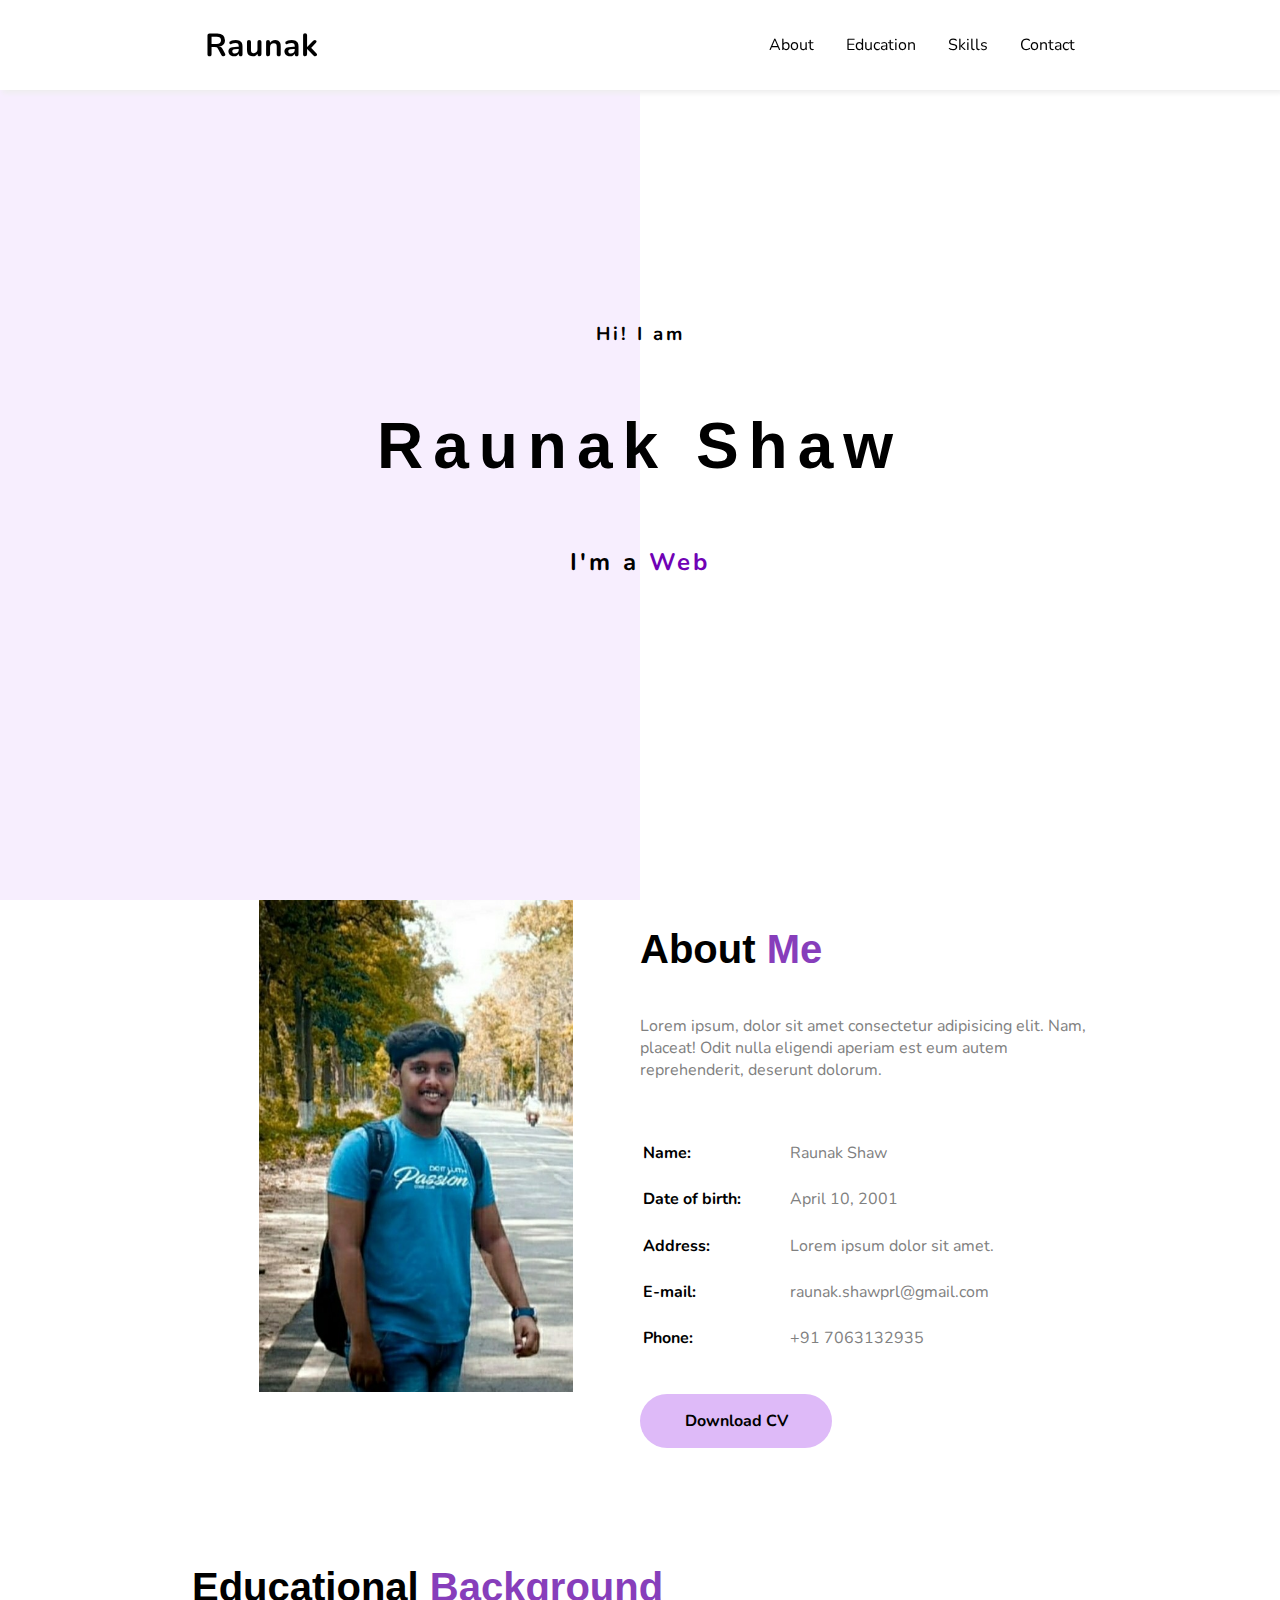
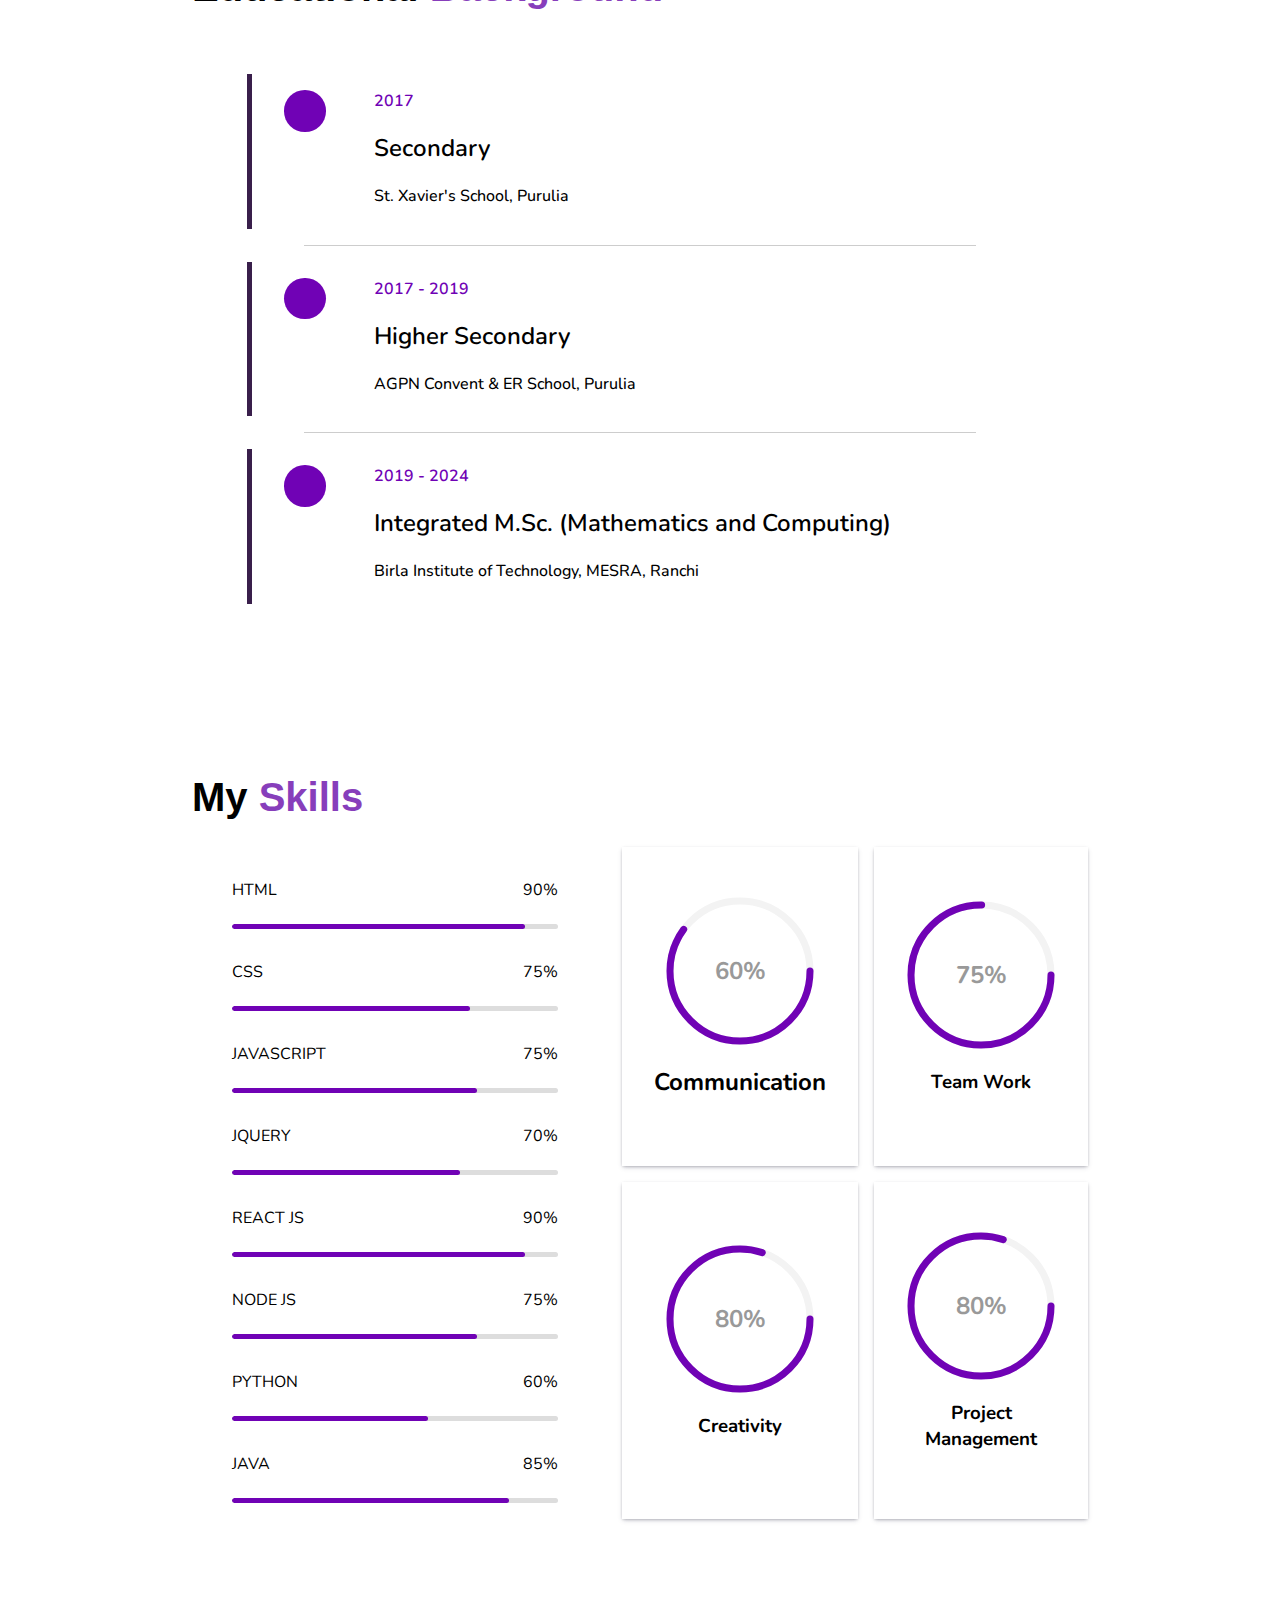
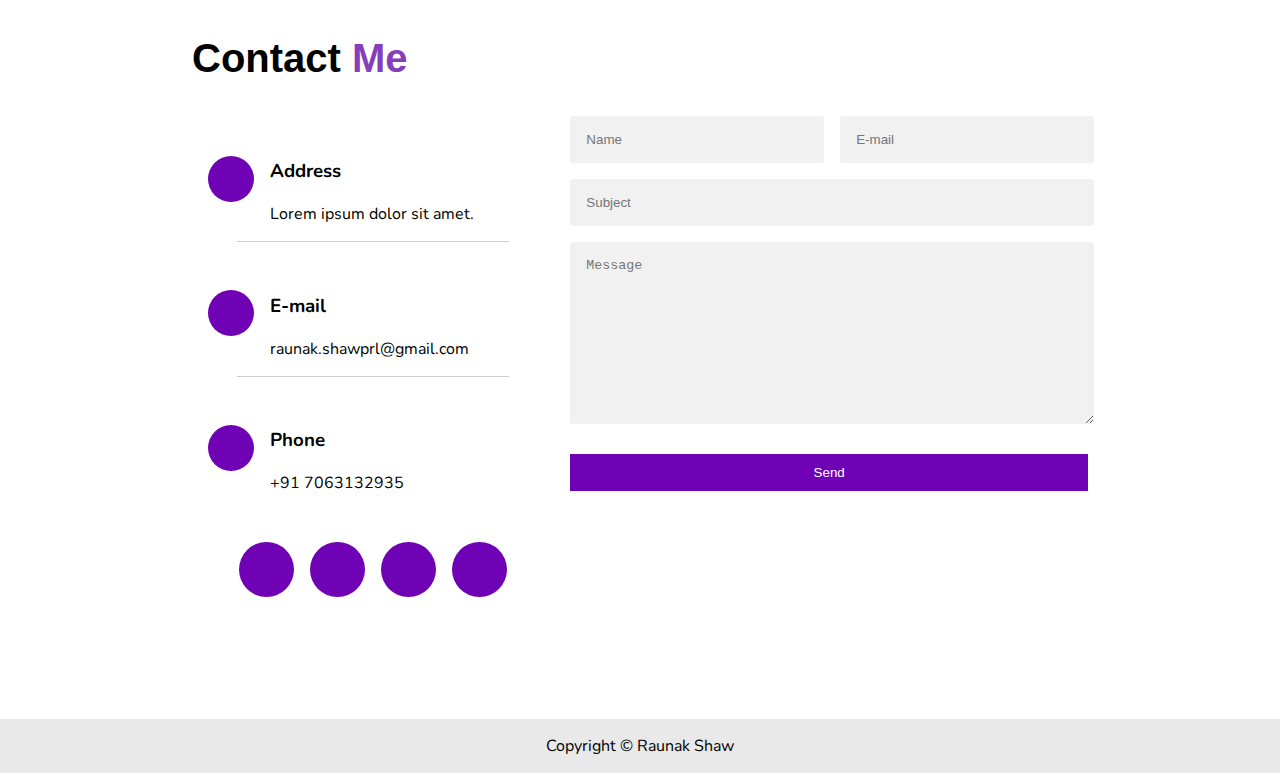
==== index.html @ cd726894 "Portfolio files upload" ====
<!DOCTYPE html>
<html lang="en">
  <head>
    <meta charset="UTF-8" />
    <meta http-equiv="X-UA-Compatible" content="IE=edge" />
    <meta name="viewport" content="width=device-width, initial-scale=1.0" />
    <link
      rel="stylesheet"
      href="https://pro.fontawesome.com/releases/v5.10.0/css/all.css"
      integrity="sha384-AYmEC3Yw5cVb3ZcuHtOA93w35dYTsvhLPVnYs9eStHfGJvOvKxVfELGroGkvsg+p"
      crossorigin="anonymous"
    />

    <link rel="stylesheet" href="assets/stylesheets/style.css" />
    <title>Raunak Shaw</title>
  </head>
  <body>
    <!-- Navbar -->
    <div class="navbar">
      <div class="inner">
        <h1><a href="#">Raunak</a></h1>
        <i class="fas fa-bars hamburger"></i>
      </div>
      <ul class="non-responsive">
        <li><a href="#about">About</a></li>
        <li><a href="#education">Education</a></li>
        <li><a href="#skills">Skills</a></li>
        <li><a href="#contact">Contact</a></li>
      </ul>

      <ul class="responsive">
        <li class="one"><a href="#about">About</a></li>
        <li class="two"><a href="#education">Education</a></li>
        <li class="three"><a href="#skills">Skills</a></li>
        <li class="four"><a href="#contact">Contact</a></li>
      </ul>
    </div>
    <!-- Hero section -->
    <div class="hero">
      <div class="inner">
        <h3>Hi! I am</h3>
        <h1>Raunak Shaw</h1>
        <h2>
          I'm a
          <span
            class="txt-type"
            data-wait="2000"
            data-words='["Web Developer", "Designer", "Student"]'
            style="color: #7002b5"
            ><u></u
          ></span>
        </h2>
      </div>
    </div>
    <!-- About section -->
    <div class="about" id="about">
      <div class="left">
        <img src="./assets/images/raunak-1.jpeg" alt="Model" />
      </div>
      <div class="right">
        <h1>About <span style="color: #873ebb">Me</span></h1>
        <p>
          Lorem ipsum, dolor sit amet consectetur adipisicing elit. Nam,
          placeat! Odit nulla eligendi aperiam est eum autem reprehenderit,
          deserunt dolorum.
        </p>
        <table>
          <tr>
            <td><b>Name:</b></td>
            <td style="padding: 0.7rem 0.5rem; color: gray">Raunak Shaw</td>
          </tr>
          <tr>
            <td><b>Date of birth:</b></td>
            <td style="padding: 0.7rem 0.5rem; color: gray">April 10, 2001</td>
          </tr>
          <tr>
            <td><b>Address:</b></td>
            <td style="padding: 0.7rem 0.5rem; color: gray">
              Lorem ipsum dolor sit amet.
            </td>
          </tr>
          <tr>
            <td><b>E-mail:</b></td>
            <td style="padding: 0.7rem 0.5rem; color: gray">
              raunak.shawprl@gmail.com
            </td>
          </tr>
          <tr>
            <td><b>Phone:</b></td>
            <td style="padding: 0.7rem 0.5rem; color: gray">+91 7063132935</td>
          </tr>
        </table>
        <a download href="./assets/Raunak Shaw.pdf">Download CV</a>
      </div>
    </div>
    <!-- Educational Background -->
    <div class="education" id="education">
      <h1>Educational <span style="color: #873ebb">Background</span></h1>
      <div class="cards">
        <div class="card">
          <div class="icon">
            <i class="fas fa-school fa-2x"></i>
          </div>
          <div class="info">
            <p>2017</p>
            <h2>Secondary</h2>
            <h4>St. Xavier's School, Purulia</h4>
          </div>
        </div>

        <div class="border"></div>

        <div class="card">
          <div class="icon">
            <i class="fas fa-university fa-2x"></i>
          </div>
          <div class="info">
            <p>2017 - 2019</p>
            <h2>Higher Secondary</h2>
            <h4>AGPN Convent & ER School, Purulia</h4>
          </div>
        </div>

        <div class="border"></div>

        <div class="card">
          <div class="icon">
            <i class="fas fa-user-graduate fa-2x"></i>
          </div>
          <div class="info">
            <p>2019 - 2024</p>
            <h2>Integrated M.Sc. (Mathematics and Computing)</h2>
            <h4>Birla Institute of Technology, MESRA, Ranchi</h4>
          </div>
        </div>
      </div>
    </div>
    <!-- Skills -->
    <div class="skills" id="skills">
      <h1>My <span style="color: #873ebb">Skills</span></h1>
      <div class="section">
        <div class="left">
          <ul>
            <li>
              <span
                ><p>HTML</p>
                <p>90%</p></span
              >
              <span class="bar"><span style="width: 90%"></span></span>
            </li>
            <li>
              <span>
                <p>CSS</p>
                <p>75%</p>
              </span>
              <span class="bar"><span style="width: 73%"></span></span>
            </li>
            <li>
              <span>
                <p>JAVASCRIPT</p>
                <p>75%</p>
              </span>
              <span class="bar"><span style="width: 75%"></span></span>
            </li>
            <li>
              <span>
                <p>JQUERY</p>
                <p>70%</p>
              </span>
              <span class="bar"><span style="width: 70%"></span></span>
            </li>
            <li>
              <span>
                <p>REACT JS</p>
                <p>90%</p>
              </span>
              <span class="bar"><span style="width: 90%"></span></span>
            </li>
            <li>
              <span>
                <p>NODE JS</p>
                <p>75%</p>
              </span>
              <span class="bar"><span style="width: 75%"></span></span>
            </li>
            <li>
              <span>
                <p>PYTHON</p>
                <p>60%</p>
              </span>
              <span class="bar"><span style="width: 60%"></span></span>
            </li>
            <li>
              <span>
                <p>JAVA</p>
                <p>85%</p>
              </span>
              <span class="bar"><span style="width: 85%"></span></span>
            </li>
          </ul>
        </div>

        <div class="cards">
          <div class="card">
            <div class="percent percent-1">
              <svg>
                <circle cx="70" cy="70" r="70"></circle>
                <circle cx="70" cy="70" r="70"></circle>
              </svg>
              <div class="number">
                <h2>60%</h2>
              </div>
            </div>
            <h2>Communication</h2>
          </div>

          <div class="card">
            <div class="percent percent-2">
              <svg>
                <circle cx="70" cy="70" r="70"></circle>
                <circle cx="70" cy="70" r="70"></circle>
              </svg>
              <div class="number">
                <h2>75%</h2>
              </div>
            </div>
            <h3>Team Work</h3>
          </div>

          <div class="card">
            <div class="percent percent-3">
              <svg>
                <circle cx="70" cy="70" r="70"></circle>
                <circle cx="70" cy="70" r="70"></circle>
              </svg>
              <div class="number">
                <h2>80%</h2>
              </div>
            </div>
            <h3>Creativity</h3>
          </div>

          <div class="card">
            <div class="percent percent-4">
              <svg>
                <circle cx="70" cy="70" r="70"></circle>
                <circle cx="70" cy="70" r="70"></circle>
              </svg>
              <div class="number">
                <h2>80%</h2>
              </div>
            </div>
            <h3>Project Management</h3>
          </div>
        </div>
      </div>
    </div>

    <!-- Contact -->
    <div class="contact" id="contact">
      <h1>Contact <span style="color: #873ebb">Me</span></h1>
      <div class="inner">
        <div class="left">
          <section>
            <div class="icon">
              <i class="fas fa-map-marker-alt"></i>
            </div>
            <div>
              <h3>Address</h3>
              <p>Lorem ipsum dolor sit amet.</p>
            </div>
          </section>

          <div class="border"></div>

          <section>
            <div class="icon">
              <i class="fas fa-paper-plane"></i>
            </div>
            <div>
              <h3>E-mail</h3>
              <p>raunak.shawprl@gmail.com</p>
            </div>
          </section>

          <div class="border"></div>

          <section>
            <div class="icon">
              <i class="fas fa-phone-alt"></i>
            </div>
            <div>
              <h3>Phone</h3>
              <p>+91 7063132935</p>
            </div>
          </section>

          <div class="social">
            <div>
              <a href="https://twitter.com/RaunakShaw6" target="_blank"
                ><i class="fab fa-twitter fa-2x"></i
              ></a>
            </div>
            <div>
              <a href="https://www.instagram.com/raunaksh10/" target="_blank"
                ><i class="fab fa-instagram fa-2x"></i
              ></a>
            </div>
            <div>
              <a href="https://github.com/raunakshaw07" target="_blank"
                ><i class="fab fa-github fa-2x"></i
              ></a>
            </div>
            <div>
              <a
                href="https://www.linkedin.com/in/raunak-shaw-744408192/"
                target="_blank"
                ><i class="fab fa-linkedin-in fa-2x"></i
              ></a>
            </div>
          </div>
        </div>

        <div class="right">
          <div id="status"></div>
          <form
            action="https://formspree.io/f/mjvjqlyg"
            method="POST"
            class="form"
          >
            <div>
              <input type="text" name="name" id="name" placeholder="Name" />
              <input
                type="email"
                name="email"
                id="email"
                placeholder="E-mail"
              />
            </div>
            <input
              type="text"
              name="subject"
              id="subject"
              placeholder="Subject"
            />
            <textarea
              name="message"
              id="message"
              cols="30"
              rows="10"
              placeholder="Message"
            ></textarea>
            <button type="submit">Send</button>
          </form>
        </div>
      </div>
    </div>

    <div class="copyright">
      <p>Copyright &copy; Raunak Shaw</p>
    </div>

    <script src="./assets/js/script.js"></script>
  </body>
</html>
---- assets/stylesheets/style.css ----
@import url('https://fonts.googleapis.com/css2?family=Nunito:wght@400;600;900&display=swap');

:root {
    --color-one: #391f4b;
    --color-two: #7002b5;
    --color-hover : #a04ddb;
}

html {
    scroll-behavior: smooth;
} 

body {
    margin: 0;
    padding: 0;
    box-sizing: border-box;
    font-family: 'Nunito', sans-serif;
}
li {
    list-style: none;
}
a {
    padding: 0 1rem;
    color: #000000;
    text-decoration: none;
}

/* Navbar */
.navbar {
    position: fixed;
    top: 0;
    left: 0;
    width: 100%;
    height: 10vh;
    display: flex;
    justify-content: space-around;
    align-items: center;
    background: #ffffff;
    box-shadow: 3px 3px 5px #eeeeee;
    z-index: 1000;
}
.navbar > ul {
    display: flex;
}
.navbar > .responsive {
    display: none;
}
.navbar > ul > li > a:hover {
    border-bottom: 2px solid var(--color-one);
}
.navbar > .inner > i {
    display: none;
    cursor: pointer;
}


/* Hero section */
.hero {
    height: 100vh;
    display: flex;
    flex-direction: column;
    justify-content: center;
    align-items: center;
    letter-spacing: 3px;
}
.hero > .inner {
    display: flex;
    flex-direction: column;
    justify-content: center;
    align-items: center;
    margin: 0;
    padding: 0;
}
.hero > .inner > h1 {
    font-family: 'Josefin Sans', sans-serif;
    font-size: 4rem;
    font-weight: 900;
    letter-spacing: 10px;
}
.hero::after {
    content: '';
    width: 50%;
    height: 100vh;
    position: absolute;
    top: 0;
    left: 0;
    background: rgba(230, 199, 253, 0.3);
    z-index: -1;
}

/* About Section */
.about {
    width: 70%;
    margin: 0 auto;
    display: grid;
    grid-template-columns: repeat(2, 1fr);
}
.about > .left {
    height: 100%;
    width: 100%;
    text-align: center;
}
.about > .left > img {
    width: 70%;
}
.about > .right {
    display: flex;
    flex-direction: column;
    justify-content: center;
    margin: 0 auto;
}
.about > .right > h1 {
    font-family: 'Josefin Sans', sans-serif;
    font-weight: 700;
    font-size: 2.5rem;
}
.about > .right > p {
    color: gray;
}
.about > .right > table {
    margin: 2rem 0;
}
.about > .right > a {
    border: none;
    background: #debaf8;
    width: 10rem;
    padding: 1rem;
    font-weight: bolder;
    font-size: medium;
    border-radius: 99px;
    cursor: pointer;
    transition: all 0.5s ease;
    text-align: center;
}
.about > .right > a:hover {
    background: #681c9f;
    color: #ffffff;
}

/* Educational background */
.education {
    width: 70%;
    margin: 0 auto;
    padding-top: 10vh;
}
.education > h1 {
    font-family: 'Josefin Sans', sans-serif;
    font-weight: 700;
    font-size: 2.5rem;
}
.education > .cards {
    margin: 4rem 0;
}
.education > .cards > .card {
    display: flex;
    width: 80%;
    margin: 1rem auto;
    border-left:5px solid var(--color-one);
    padding: 0 2rem;
}
.education > .cards > .card > .icon {
    background: var(--color-two);
    height: 100%;
    padding: 1.3rem;
    margin: 1rem 3rem 0 0;
    border-radius: 50%;
}
.education > .cards > .card > .icon > i {
    color: #ffffff;
}
.education > .cards > .card > .info > h4 {
    font-weight: 500;
}
.education > .cards > .card > .info > p {
    color: var(--color-two);
    font-size: 1rem;
    font-weight: 600;
}
.education > .cards > .card > .info > h2 {
    font-weight: 600;
}
.border {
    width: 75%;
    height: 1px;
    background: rgb(205, 205, 205);
    margin: 0 auto;
}

/* Skills */
.skills {
    width: 70%;
    margin: 0 auto;
    padding-top: 9vh;
}
.skills > h1 {
    font-family: 'Josefin Sans', sans-serif;
    font-weight: 700;
    font-size: 2.5rem;
}
.skills > .section {
    display: grid;
    grid-template-columns: repeat(2, 1fr);
    grid-gap: 4rem;
}
.skills > .section > .left {
    width: 100%;
}
.skills > .section > .left > ul > li {
    margin-top: 1rem;
}
.skills > .section > .left > ul > li > span:nth-child(1) {
    display: flex;
    justify-content: space-between;
    margin: 0;
    padding: 0;
}
.skills > .section > .left > ul > li > .bar {
    background: rgb(221, 221, 221);
    display: block;
    height: 5px;
    overflow: hidden;
    margin-top: 7px;
    border-radius: 3px;
}
.skills > .section > .left > ul > li > .bar span {
    height: 5px;
    float: left;
    background: var(--color-two);
    border-radius: 100px;
}
.skills > .section > .cards {
    display: grid;
    grid-template-columns: repeat(2, 1fr);
    grid-gap: 1rem;
    width: 100%;
}
.skills > .section > .cards > .card {
    position: relative;
    padding: 2rem;
    display: flex;
    flex-direction: column;
    justify-content: center;
    align-items: center;
    background: #ffffff;
    box-shadow: rgba(50, 50, 93, 0.25) 0px 2px 5px -1px,
    rgba(0, 0, 0, 0.3) 0px 1px 3px -1px;
    text-align: center;
}
.skills > .section > .cards > .card > .percent {
    position: relative;
    height: 150px;
    width: 150px;
}
.skills > .section > .cards > .card > .percent > svg {
    width: 100%;
}
.skills > .section > .cards > .card > .percent > svg > circle {
    width: 150px;
    height: 150px;
    fill: none;
    stroke-width: 7;
    stroke: #000000;
    transform: translate(5px, 5px);
    stroke-dasharray: 440;
    stroke-dashoffset: 440;
    stroke-linecap: round;
}
.skills > .section > .cards > .card > .percent > svg > circle:nth-child(1) {
    stroke-dashoffset: 0;
    stroke: #f3f3f3;
}
.skills > .section > .cards > .card > .percent-1 > svg > circle:nth-child(2) {
    stroke-dashoffset: calc(440 - (440 * 60) / 100);
    stroke: var(--color-two);
}
.skills > .section > .cards > .card > .percent-2 > svg > circle:nth-child(2) {
    stroke-dashoffset: calc(440 - (440 * 75) / 100);
    stroke: var(--color-two);
}
.skills > .section > .cards > .card > .percent-3 > svg > circle:nth-child(2) {
    stroke-dashoffset: calc(440 - (440 * 80) / 100);
    stroke: var(--color-two);
}
.skills > .section > .cards > .card > .percent-4 > svg > circle:nth-child(2) {
    stroke-dashoffset: calc(440 - (440 * 80) / 100);
    stroke: var(--color-two);
}
.skills > .section > .cards > .card > .percent > .number {
    position: absolute;
    top: 0;
    left: 0;
    width: 100%;
    height: 100%;
    display: flex;
    justify-content: center;
    align-items: center;
    color: #999;
}

/* Contact */
.contact {
    width: 70%;
    margin: 0 auto;
    padding: 10vh;
}
.contact > .inner {
    display: grid;
    grid-template-columns: 0.7fr 1fr;
    grid-gap: 1rem;
    /* margin-top: 3rem; */
}
.contact > h1 {
    font-family: 'Josefin Sans', sans-serif;
    font-weight: 700;
    font-size: 2.5rem;
}
.contact > .inner > .left > section {
    display: flex;
    margin-top: 2rem;
}
.contact > .inner > .left > section > .icon {
    background: var(--color-two);
    height: 30px;
    width: 30px;
    padding: 0.5rem;
    display: flex;
    justify-content: center;
    align-items: center;
    margin: 1rem;
    border-radius: 50%;
    color: #ffffff;
}
.social {
    margin: 2rem auto;
    display: flex;
    justify-content: center;
}
.social > div {
    background: var(--color-two);
    color: #ffffff;
    height: 55px;
    width: 55px;
    border-radius: 50%;
    display: flex;
    justify-content: center;
    align-items: center;
    margin: 0 .5em;
    transition: all 0.3s ease;
}
.social > div:hover {
    background: var(--color-hover);
}
.social > div > a > i {
    color: #ffffff;
}
form {
    width: 100%;
    height: 100%;
}
form input {
    width: 95%;
    margin: 0.5rem 0;
    padding: 1rem;
    outline: none;
    border: none;
    background: #f1f1f1;
    border-radius: 3px;
}
form > div {
    display: grid;
    grid-template-columns: 1fr 1fr;
    grid-gap: 3rem;
    width: 95%;
}
form > div > input {
    width: 100%;
}
form textarea {
    width: 95%;
    margin: 0.5rem 0;
    padding: 1rem;
    outline: none;
    border: none;
    background: #f1f1f1;
    border-radius: 3px;
}
form button {
    width: 100%;
    outline: none;
    border: none;
    background: #7002b5;
    padding: 0.7rem 0;
    margin: 1rem 0;
    color: #ffffff;
    cursor: pointer;
    transition: all 0.3s ease;
}
form button:hover {
    background: var(--color-hover);
}
#status.success {
    background: #d2ffd4;
    padding: 0.5rem;
    text-align: center;
    margin-bottom: 1rem;
    animation: status 4s ease forwards;
}
#status.error {
    background: #fab0b0;
    padding: 0.5rem;
    text-align: center;
    margin-bottom: 1rem;
    animation: status 4s ease forwards;
}

/* Copyright */
.copyright {
    width: 100%;
    background: #e9e9e9;
    position: absolute;
    height: 6vh;
    display: flex;
    justify-content: center;
    align-items: center;
    user-select: none;
}

@keyframes status {
    0% {
        opacity: 1;
        pointer-events: all;
    }
    90% {
        opacity: 1;
        pointer-events: all;
    }   
    100% {
        opacity: 0;
        pointer-events: none;
    }
}


/* Media Queries */
@media screen and (max-width: 550px) {
    .navbar {
        flex-direction: column;
        /* height: 30vh; */
    }
    .navbar > .inner > i {
        display: block;
    }
    .navbar > ul {
        display: none;
    }
    .responsive {
        flex-direction: column;
        width: 70%;
    }
    .responsive > li {
        margin: 0.5rem 0;
        width: 100%;
    }
    .navbar > .inner {
        display: flex;
        justify-content: space-around;
        align-items: center;
        width: 100%;
        height: 100%;
    }
    .hero {
        width: 100%;
    }
    .hero > .inner > h1 {
        font-size: 2rem;
        text-align: center;
        letter-spacing: 3px;
    }
    .hero > .inner > h2 {
        font-size: 1rem;
        text-align: center;
    }

    .about {
        grid-template-columns: 1fr;
        width: 85%;
    }
    .about > .right > h1 {
        font-size: 1.7rem;
    }

    .education {
        width: 90%;
    }
    .education > h1 {
        font-size: 1.7rem;
        text-align: center;
    }
    .education > .cards > .card {
        flex-direction: column;
        border-left: none;
        width: 90%;
        padding: 0;
        justify-content: center;
        align-items: center;
    }
    .education > .cards > .card > .icon {
        width: 0.7rem;
        height: 0.7rem;
        display: flex;
        justify-content: center;
        align-items: center;
        margin: 0 auto;
    }
    .education > .cards > .card > .info {
        width: 100%;
        display: flex;
        flex-direction: column;
        justify-content: center;
        align-items: center;
        margin-top: 1rem;
    }
    .education > .cards > .card > .info > h2 {
        text-align: center;
    }
    .education > .cards > .card > .info > h4 {
        text-align: center;
    }
    .education > .cards > .card > .icon > i {
        font-size: 1rem;
    }

    .skills {
        width: 85%;
    }
    .skills > .section {
        grid-template-columns: 1fr;
        width: 100%;
    }
    .skills > h1 {
        font-size: 1.7rem;
        text-align: center;
    }
    .skills > .section > .left > ul{
        width: 100%;
        padding: 0;
    }
    .skills > .section > .cards {
        grid-template-columns: 1fr;
    }

    .contact {
        width: 80%;
        padding: 7rem 0;
    }
    .contact > h1 {
        font-size: 1.7rem;
        text-align: center;
        margin-bottom: 2rem;
    }
    .contact > .inner {
        grid-template-columns: 1fr;
        margin: 0 auto;
    }
}


@media screen and (min-width: 551px) and (max-width: 650px) {
    .navbar {
        flex-direction: column;
    }
    .navbar > .inner {
        display: flex;
        justify-content: space-around;
        align-items: center;
        width: 100%;
        height: 100%;
    }
    .navbar > .inner > i {
        display: block;
    }
    .navbar > ul {
        display: none;
    }
    .responsive {
        flex-direction: column;
        width: 70%;
    }
    .responsive > li {
        margin: 0.5rem 0;
        width: 100%;
    }
    .hero {
        width: 100%;
    }
    .hero > .inner > h1 {
        font-size: 2rem;
        text-align: center;
        letter-spacing: 3px;
    }
    .hero > .inner > h2 {
        font-size: 1rem;
        text-align: center;
    }

    .about {
        grid-template-columns: 1fr;
        width: 85%;
    }
    .about > .right > h1 {
        font-size: 1.7rem;
    }

    .education {
        width: 90%;
    }
    .education > h1 {
        font-size: 1.7rem;
        text-align: center;
    }
    .education > .cards > .card {
        flex-direction: column;
        border-left: none;
        width: 90%;
        padding: 0;
        justify-content: center;
        align-items: center;
    }
    .education > .cards > .card > .icon {
        width: 0.7rem;
        height: 0.7rem;
        display: flex;
        justify-content: center;
        align-items: center;
        margin: 0 auto;
    }
    .education > .cards > .card > .info {
        width: 100%;
        display: flex;
        flex-direction: column;
        justify-content: center;
        align-items: center;
        margin-top: 1rem;
    }
    .education > .cards > .card > .info > h2 {
        text-align: center;
    }
    .education > .cards > .card > .info > h4 {
        text-align: center;
    }
    .education > .cards > .card > .icon > i {
        font-size: 1rem;
    }

    .skills {
        width: 85%;
    }
    .skills > .section {
        grid-template-columns: 1fr;
        width: 100%;
    }
    .skills > h1 {
        font-size: 1.7rem;
        text-align: center;
    }
    .skills > .section > .left > ul{
        width: 100%;
        padding: 0;
    }
    .skills > .section > .cards {
        grid-template-columns: 1fr 1fr;
    }

    .contact {
        width: 80%;
        padding: 7rem 0;
    }
    .contact > h1 {
        font-size: 1.7rem;
        text-align: center;
        margin-bottom: 2rem;
    }
    .contact > .inner {
        grid-template-columns: 1fr;
        margin: 0 auto;
    }
}

@media screen and (max-width: 1000px) {
    .skills > .section {
        grid-template-columns: 1fr;
    }
}
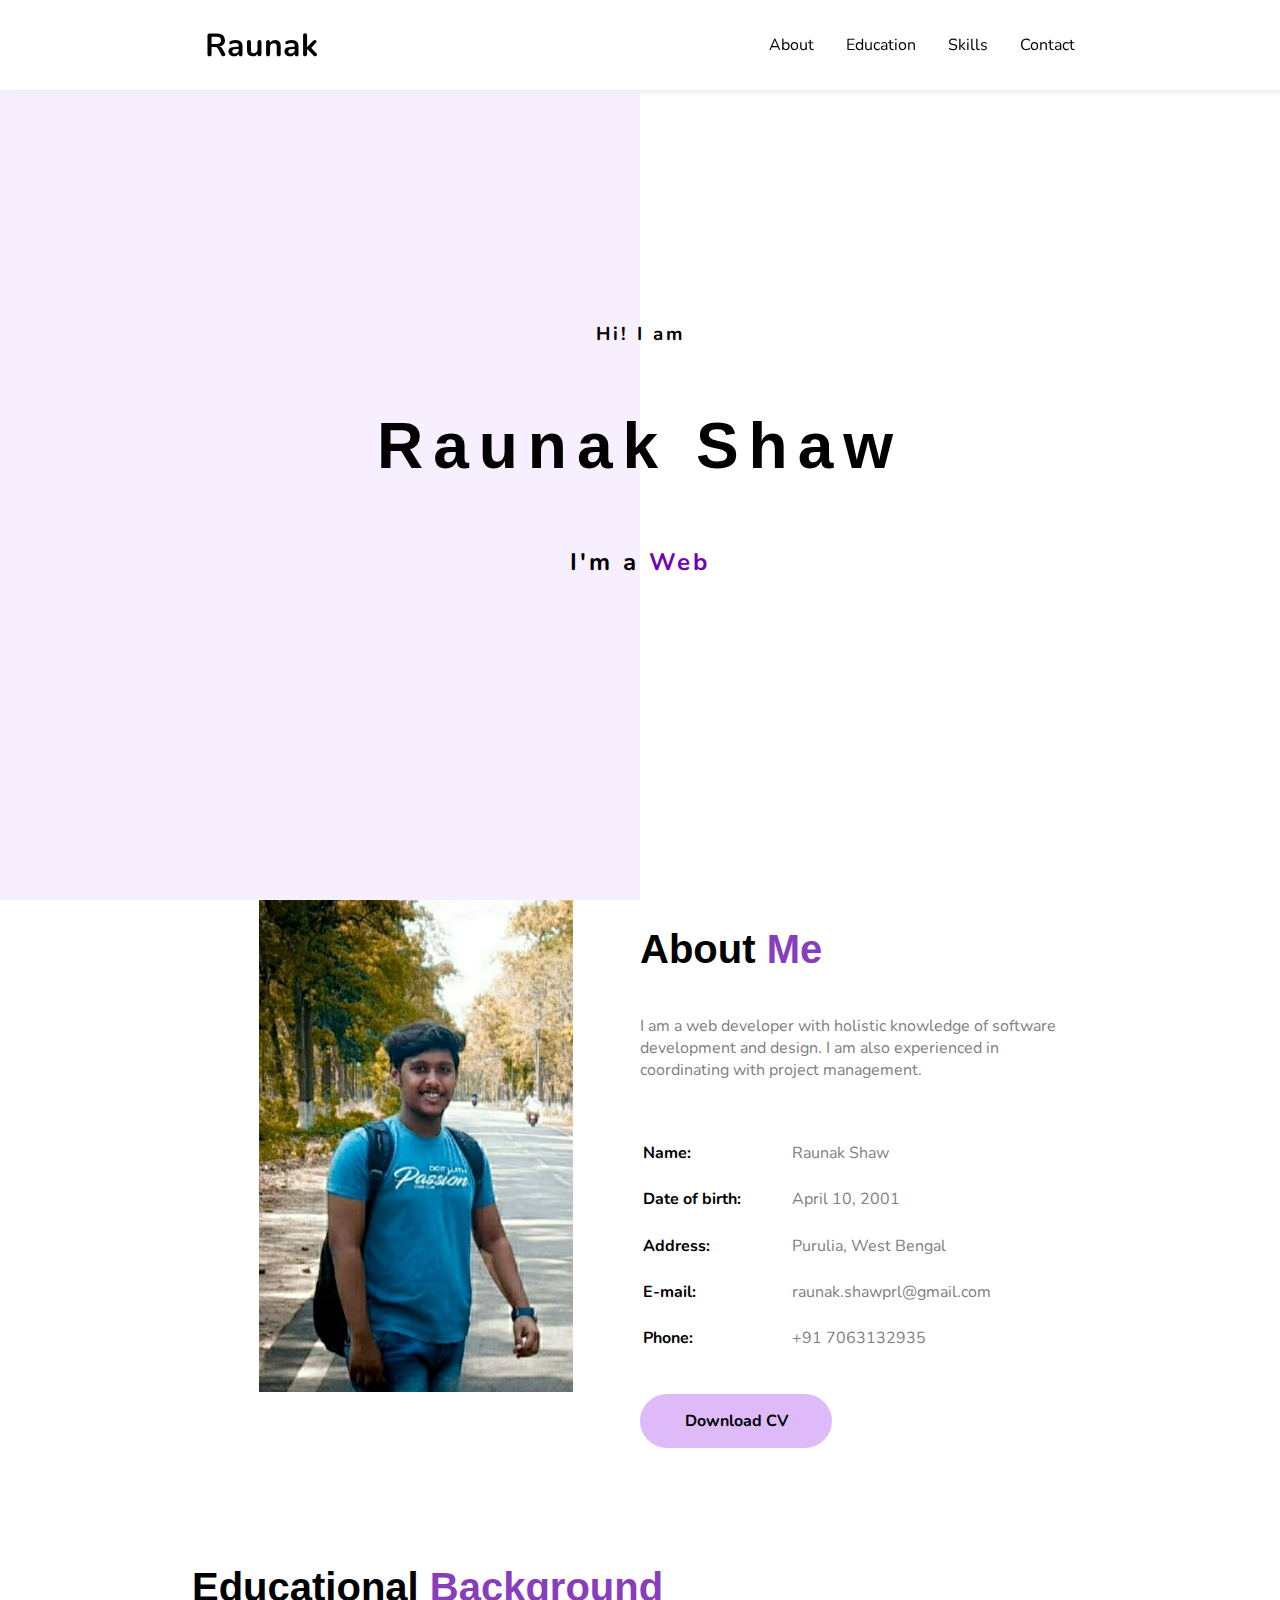
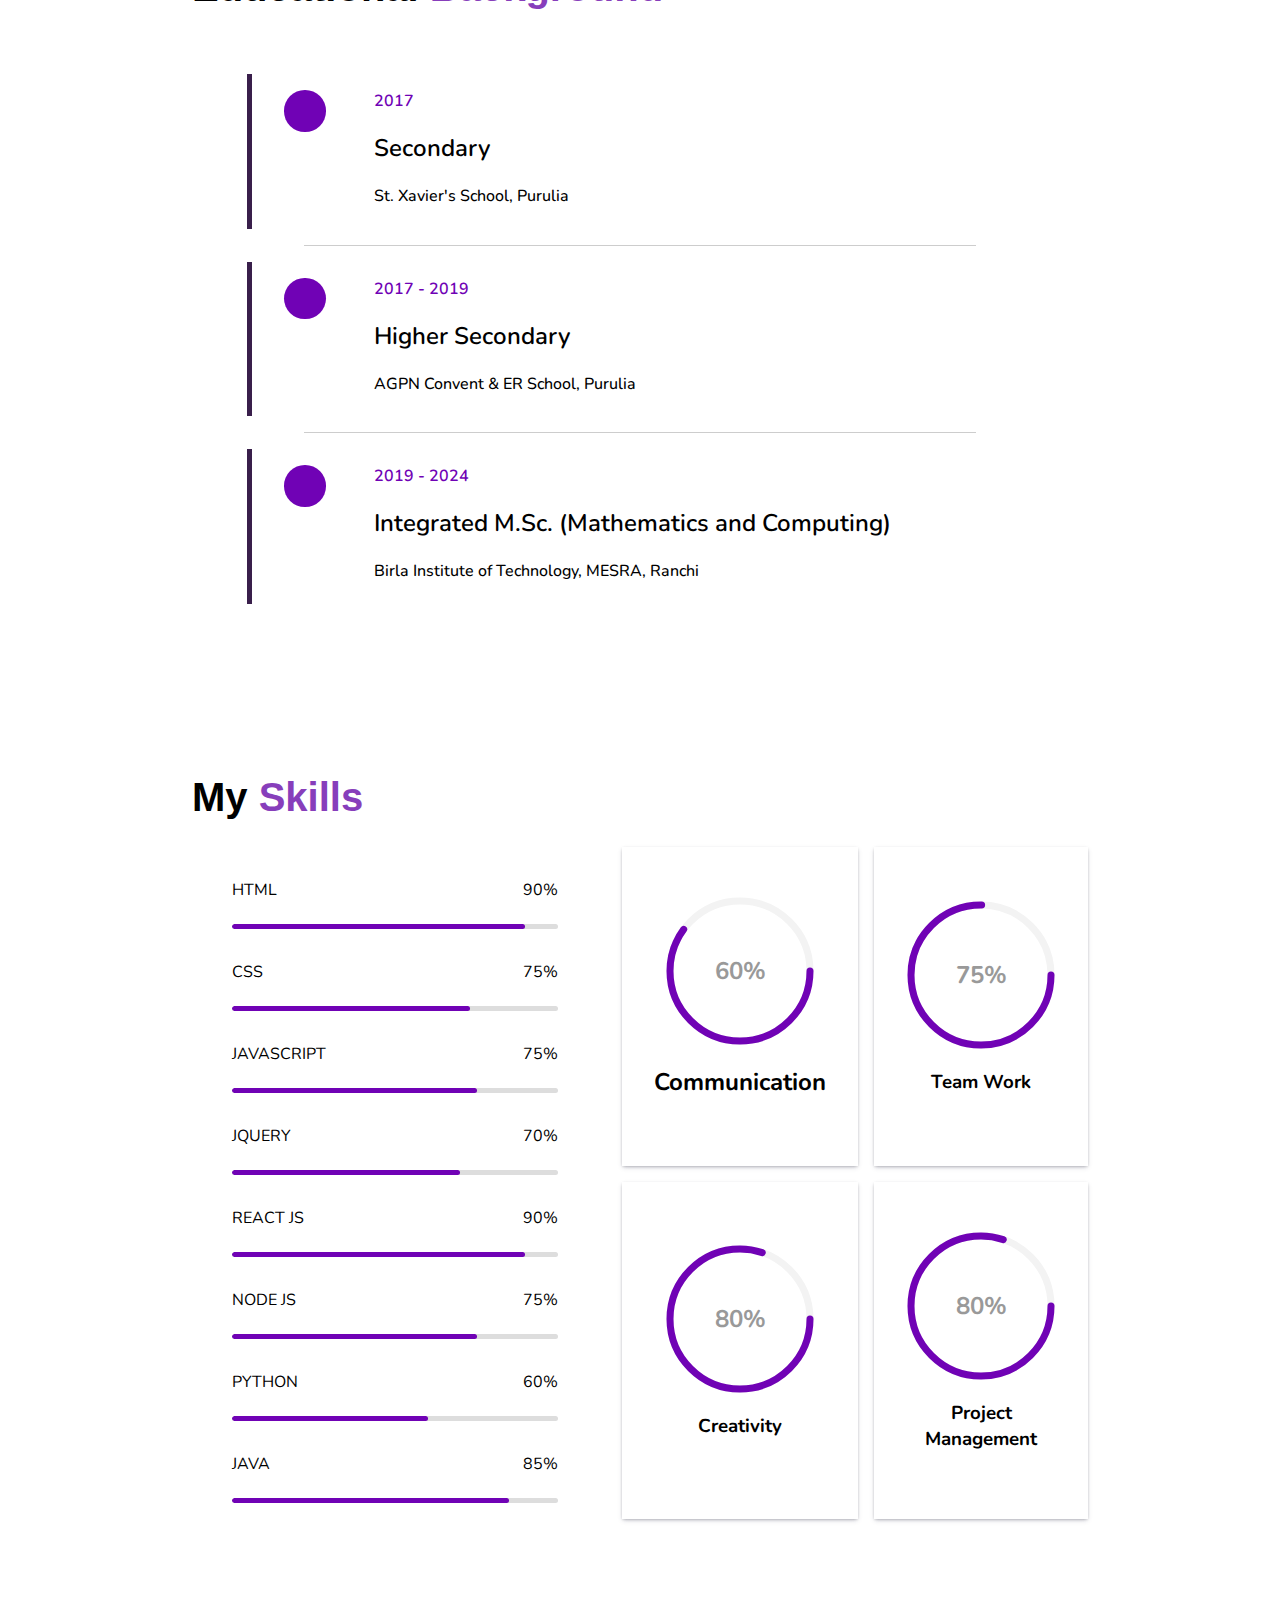
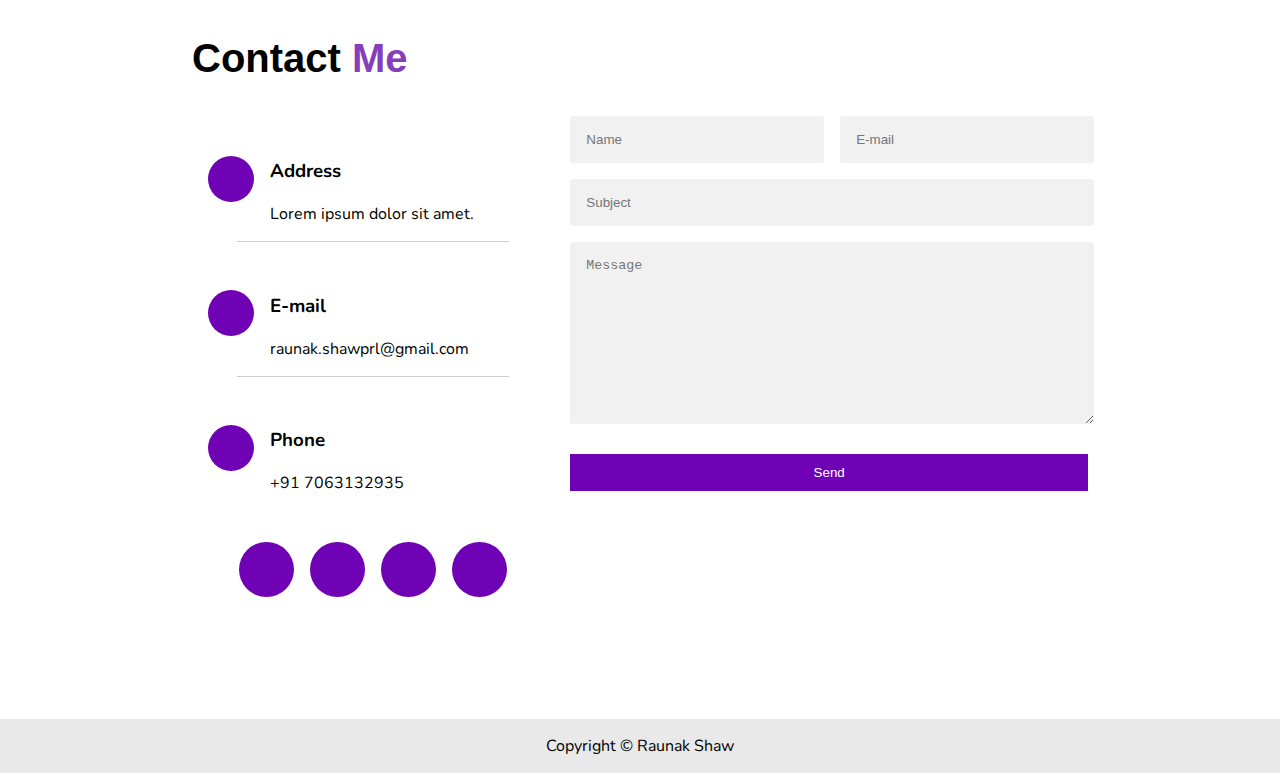
==== commit 8b4ff569: "Portfolio files commit" ====
--- a/index.html
+++ b/index.html
@@ -60,9 +60,9 @@
       <div class="right">
         <h1>About <span style="color: #873ebb">Me</span></h1>
         <p>
-          Lorem ipsum, dolor sit amet consectetur adipisicing elit. Nam,
-          placeat! Odit nulla eligendi aperiam est eum autem reprehenderit,
-          deserunt dolorum.
+          I am a web developer with holistic knowledge of software development
+          and design. I am also experienced in coordinating with project
+          management.
         </p>
         <table>
           <tr>
@@ -76,7 +76,7 @@
           <tr>
             <td><b>Address:</b></td>
             <td style="padding: 0.7rem 0.5rem; color: gray">
-              Lorem ipsum dolor sit amet.
+              Purulia, West Bengal
             </td>
           </tr>
           <tr>
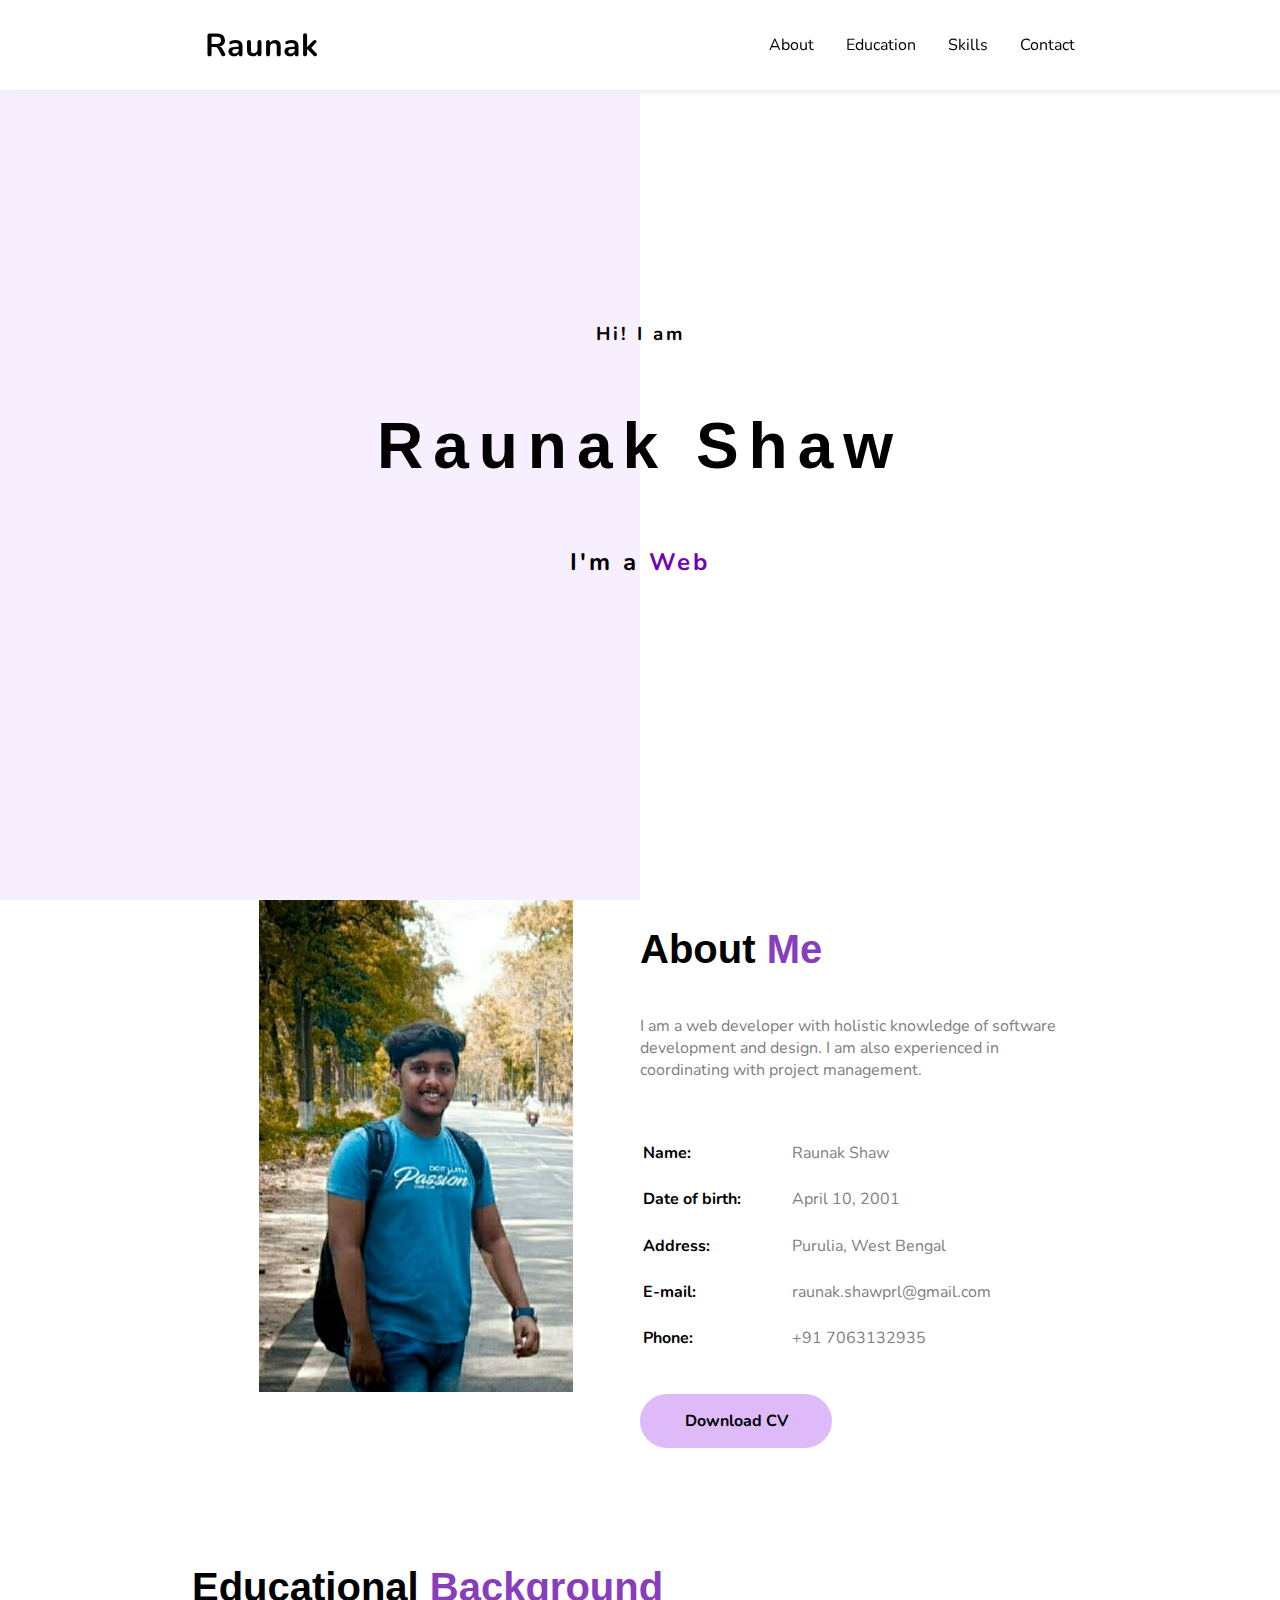
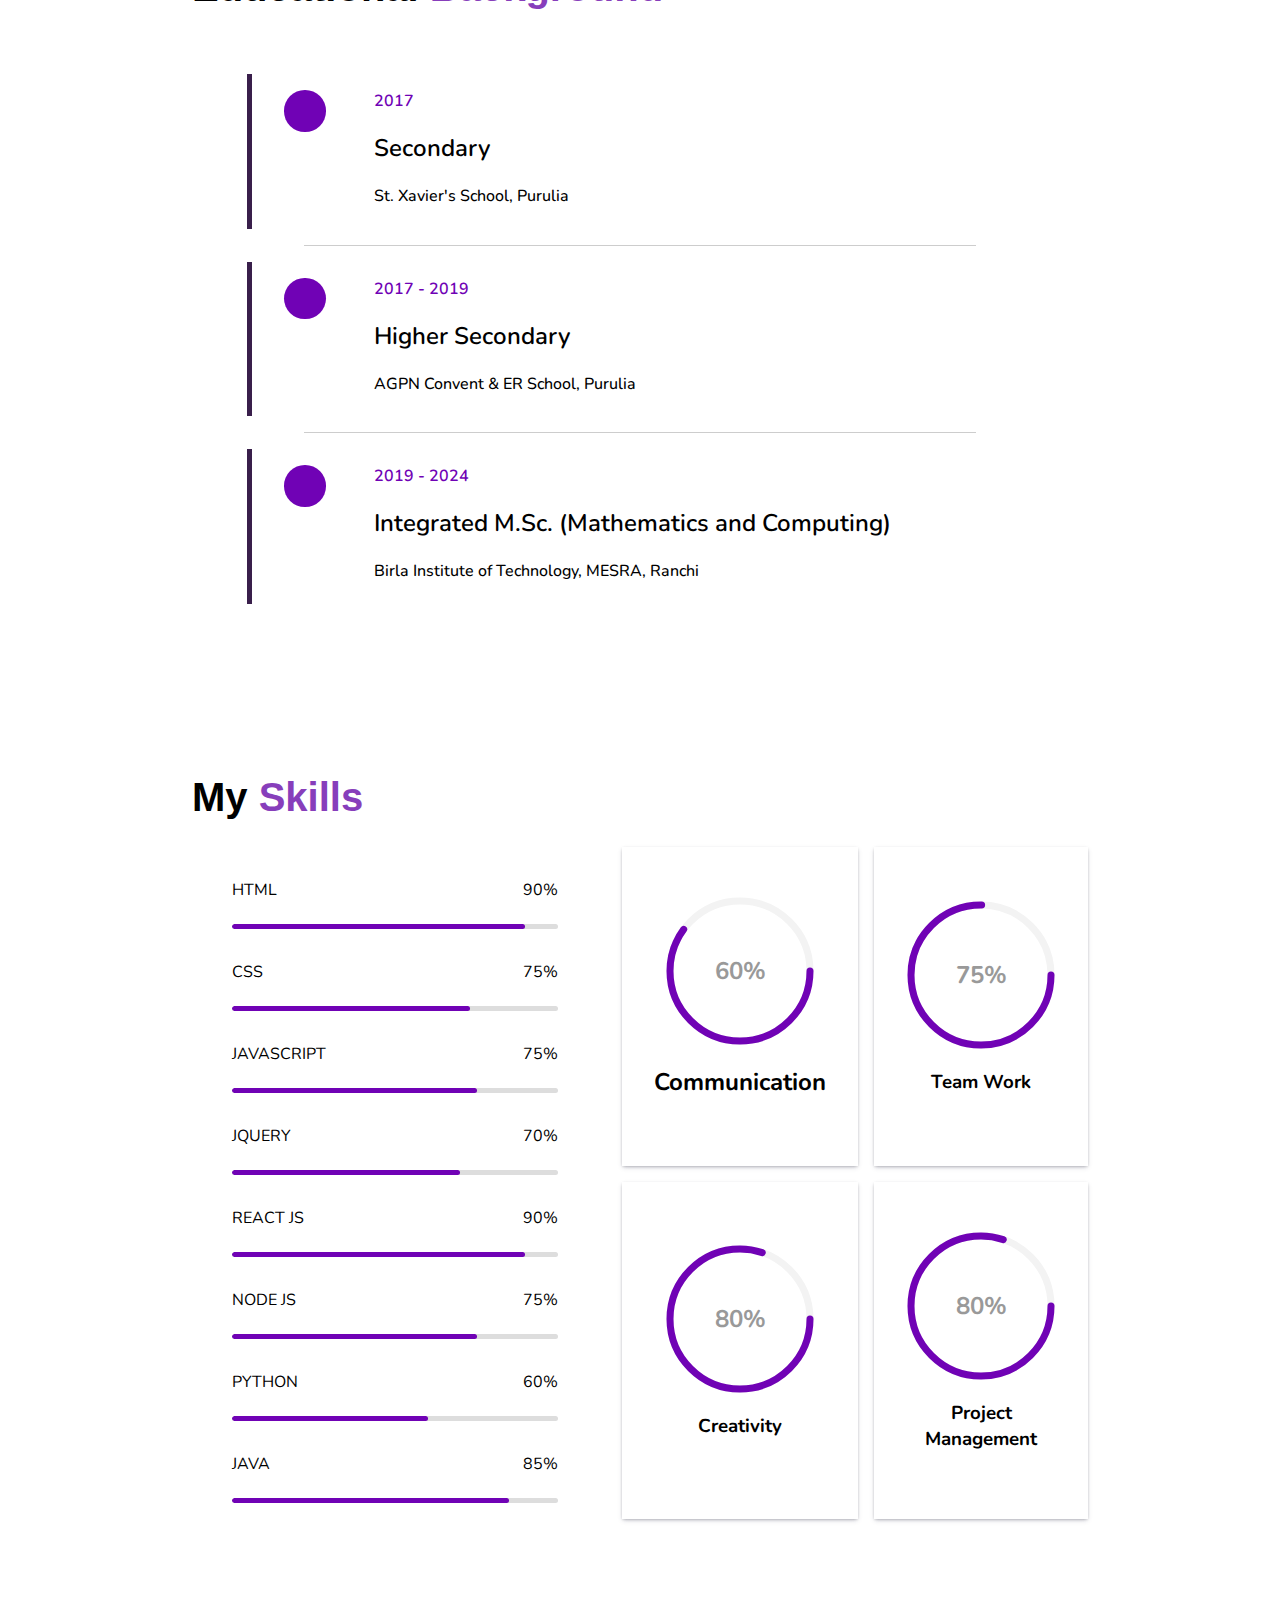
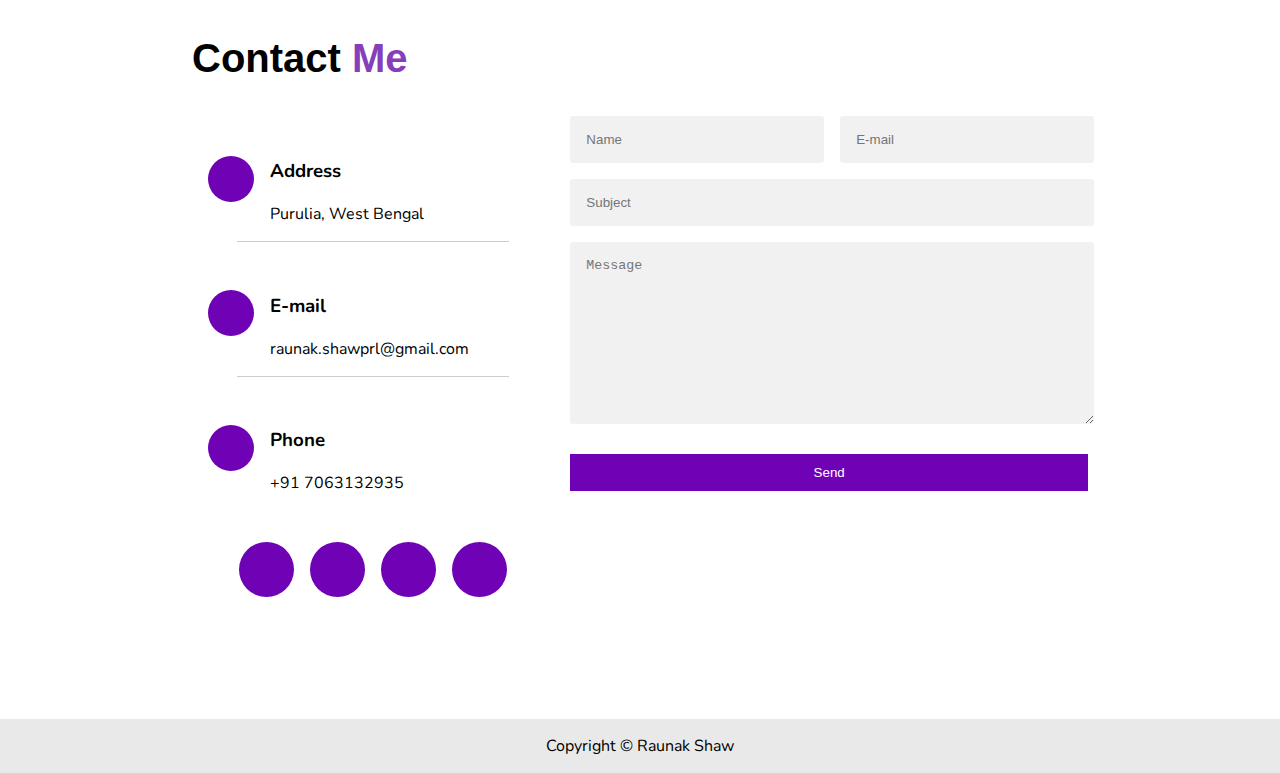
==== commit eccc6da3: "Portfolio files upload" ====
--- a/index.html
+++ b/index.html
@@ -267,7 +267,7 @@
             </div>
             <div>
               <h3>Address</h3>
-              <p>Lorem ipsum dolor sit amet.</p>
+              <p>Purulia, West Bengal</p>
             </div>
           </section>
 
